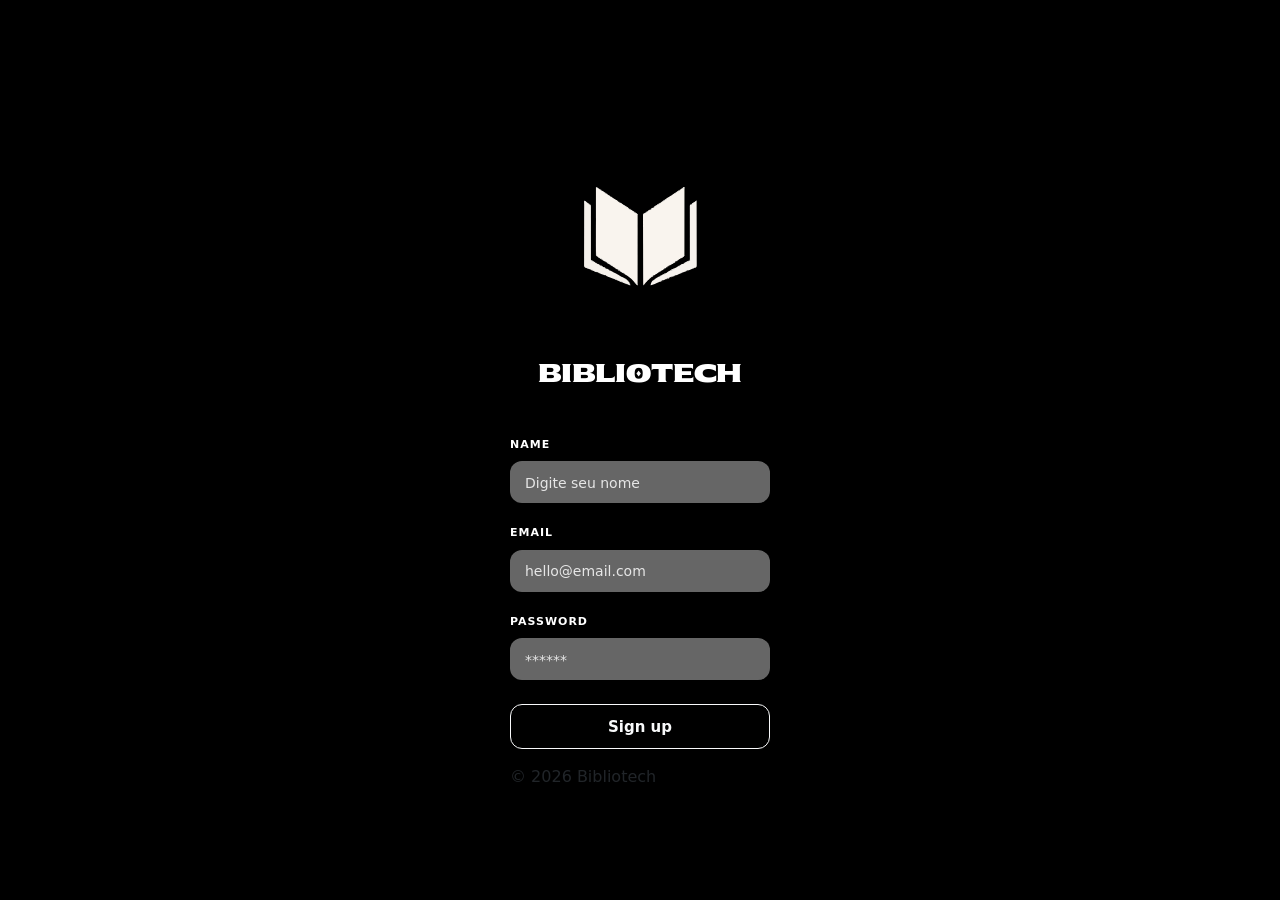
==== Bibliotech/index.html @ 23ff3c01 "Add files via upload" ====
<!DOCTYPE html>
<html lang="pt-BR">
<head>
    <meta charset="UTF-8">
    <meta name="viewport" content="width=device-width, initial-scale=1.0">

    <!-- Bootstrap -->
    <link href="https://cdn.jsdelivr.net/npm/bootstrap@5.3.8/dist/css/bootstrap.min.css" rel="stylesheet">

    <!-- Fonte -->
    <link rel="preconnect" href="https://fonts.googleapis.com">
    <link rel="preconnect" href="https://fonts.gstatic.com" crossorigin>
    <link href="https://fonts.googleapis.com/css2?family=Sekuya&display=swap" rel="stylesheet">
    <link href="main.css" rel="stylesheet">
    <title>BiblioTech</title>


</head>

<body>

    <div class="container">
        <div class="row justify-content-center">
            <div class="col-11 col-sm-9 col-md-7 col-lg-5">

                <div class="login-box mx-auto">
                    
        <img src="livro.svg" alt="livro" class="logo">

        <h1 class="sekuya-regular">BiblioTech</h1>


                    <form onsubmit="login(event)">

                        <div class="mb-3">
                            <label for="name" class="form-label">NAME</label>
                            <input
                                type="text"
                                class="form-control"
                                id="name"
                                placeholder="Digite seu nome">
                        </div>

                        <div class="mb-3">
                            <label for="email" class="form-label">EMAIL</label>
                            <input
                                type="email"
                                class="form-control"
                                id="email"
                                placeholder="hello@email.com">
                        </div>

                        <div class="mb-4">
                            <label for="senha" class="form-label">PASSWORD</label>
                            <input
                                type="password"
                                class="form-control"
                                id="senha"
                                placeholder="******">
                        </div>

                        <button type="submit" class="btn btn-outline-light w-100 btn-custom" >
                            Sign up
                        </button>
                        <p id="mensagem" class="text-center mt-3"></p>
                    </form>
                    <footer>

                    © 2026 Bibliotech

                    </footer>
                </div>

            </div>
        </div>
    </div>
<script src="script.js"></script>
</body>
</html>
---- Bibliotech/main.css ----
@media (max-width: 400px) {
    h1 {
        font-size: 22px;
    }

    p {
        font-size: 14px;
    }

    .container {
        width: 70%;
    }
}
body{
    background:#000;
    display:flex;
    justify-content:center;
    align-items:center;
    height:100vh;
}
.sekuya-regular {
    font-family: "Sekuya", system-ui;
    font-weight: 400;
    font-style: normal;
  }
  
.login-box{
    width:320px;
    background:#000;
    padding:45px 30px;
    border-radius:8px;
}
.logo {
    width: 250px;
    display: block;
    margin: 0 auto 0;
}
h1{
    color:#fff;
    text-align:center;
    font-size:25px;
    font-weight:700;
    margin-bottom:45px;
    margin-top: 0;
    line-height:1;
}

.form-label{
    color:#fff;
    font-size:11px;
    letter-spacing:1px;
    font-weight:bold;
}

.form-control{
    background:#666;
    border:none;
    border-radius:12px;
    color:#fff;
    height:42px;
    padding-left:15px;
}

.form-control::placeholder{
    color:#e6e6e6;
    font-size:14px;
}

.form-control:focus{
    background:#666;
    color:#fff;
    box-shadow:none;
    border:none;
}

.btn{
    border-radius:12px;
    height:45px;
    font-weight:bold;
    font-size:15px;
}
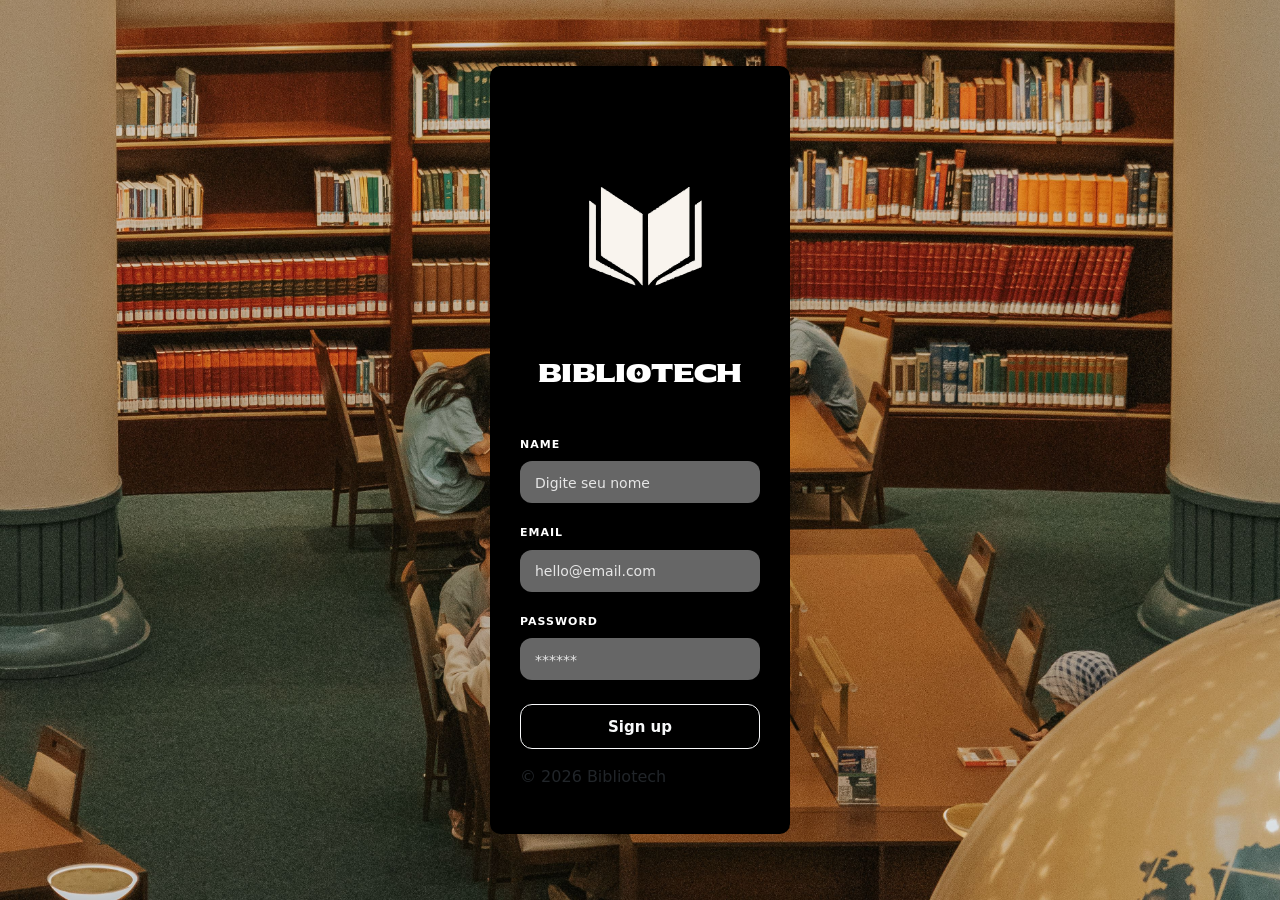
==== commit 20a33e3c: "Add files via upload" ====
--- a/Bibliotech/index.html
+++ b/Bibliotech/index.html
@@ -18,7 +18,6 @@
 </head>
 
 <body>
-
     <div class="container">
         <div class="row justify-content-center">
             <div class="col-11 col-sm-9 col-md-7 col-lg-5">
--- a/Bibliotech/main.css
+++ b/Bibliotech/main.css
@@ -11,71 +11,84 @@
         width: 70%;
     }
 }
-body{
-    background:#000;
-    display:flex;
-    justify-content:center;
-    align-items:center;
-    height:100vh;
+
+body {
+    margin: 0;
+    min-height: 100vh;
+
+    background-image: url("imagens/background.jpg");
+    background-size: cover;
+    background-position: center;
+    background-repeat: no-repeat;
+    background-attachment: fixed;
+
+    display: flex;
+    justify-content: center;
+    align-items: center;
+
+    overflow-x: hidden;
 }
+
 .sekuya-regular {
     font-family: "Sekuya", system-ui;
     font-weight: 400;
     font-style: normal;
-  }
-  
-.login-box{
-    width:320px;
-    background:#000;
-    padding:45px 30px;
-    border-radius:8px;
 }
+
+.login-box {
+    width: 300px;
+    background: #000;
+    padding: 45px 30px;
+    border-radius: 10px;
+}
+
 .logo {
     width: 250px;
     display: block;
-    margin: 0 auto 0;
-}
-h1{
-    color:#fff;
-    text-align:center;
-    font-size:25px;
-    font-weight:700;
-    margin-bottom:45px;
-    margin-top: 0;
-    line-height:1;
+    margin: 0 auto;
 }
 
-.form-label{
-    color:#fff;
-    font-size:11px;
-    letter-spacing:1px;
-    font-weight:bold;
+h1 {
+    color: #fff;
+    text-align: center;
+    font-size: 25px;
+    font-weight: 700;
+    margin-bottom: 45px;
+    margin-top: 0;
+    line-height: 1;
 }
 
-.form-control{
-    background:#666;
-    border:none;
-    border-radius:12px;
-    color:#fff;
-    height:42px;
-    padding-left:15px;
+.form-label {
+    color: #fff;
+    font-size: 11px;
+    letter-spacing: 1px;
+    font-weight: bold;
 }
 
-.form-control::placeholder{
-    color:#e6e6e6;
-    font-size:14px;
+.form-control {
+    background: #666;
+    border: none;
+    border-radius: 12px;
+    color: #fff;
+    height: 42px;
+    padding-left: 15px;
 }
 
-.form-control:focus{
-    background:#666;
-    color:#fff;
-    box-shadow:none;
-    border:none;
+.form-control::placeholder {
+    color: #e6e6e6;
+    font-size: 14px;
 }
 
-.btn{
-    border-radius:12px;
-    height:45px;
-    font-weight:bold;
-    font-size:15px;
+.form-control:focus {
+    background: #666;
+    color: #fff;
+    box-shadow: none;
+    border: none;
+}
+
+.btn {
+    border-radius: 12px;
+    height: 45px;
+    font-weight: bold;
+    font-size: 15px;
 }
